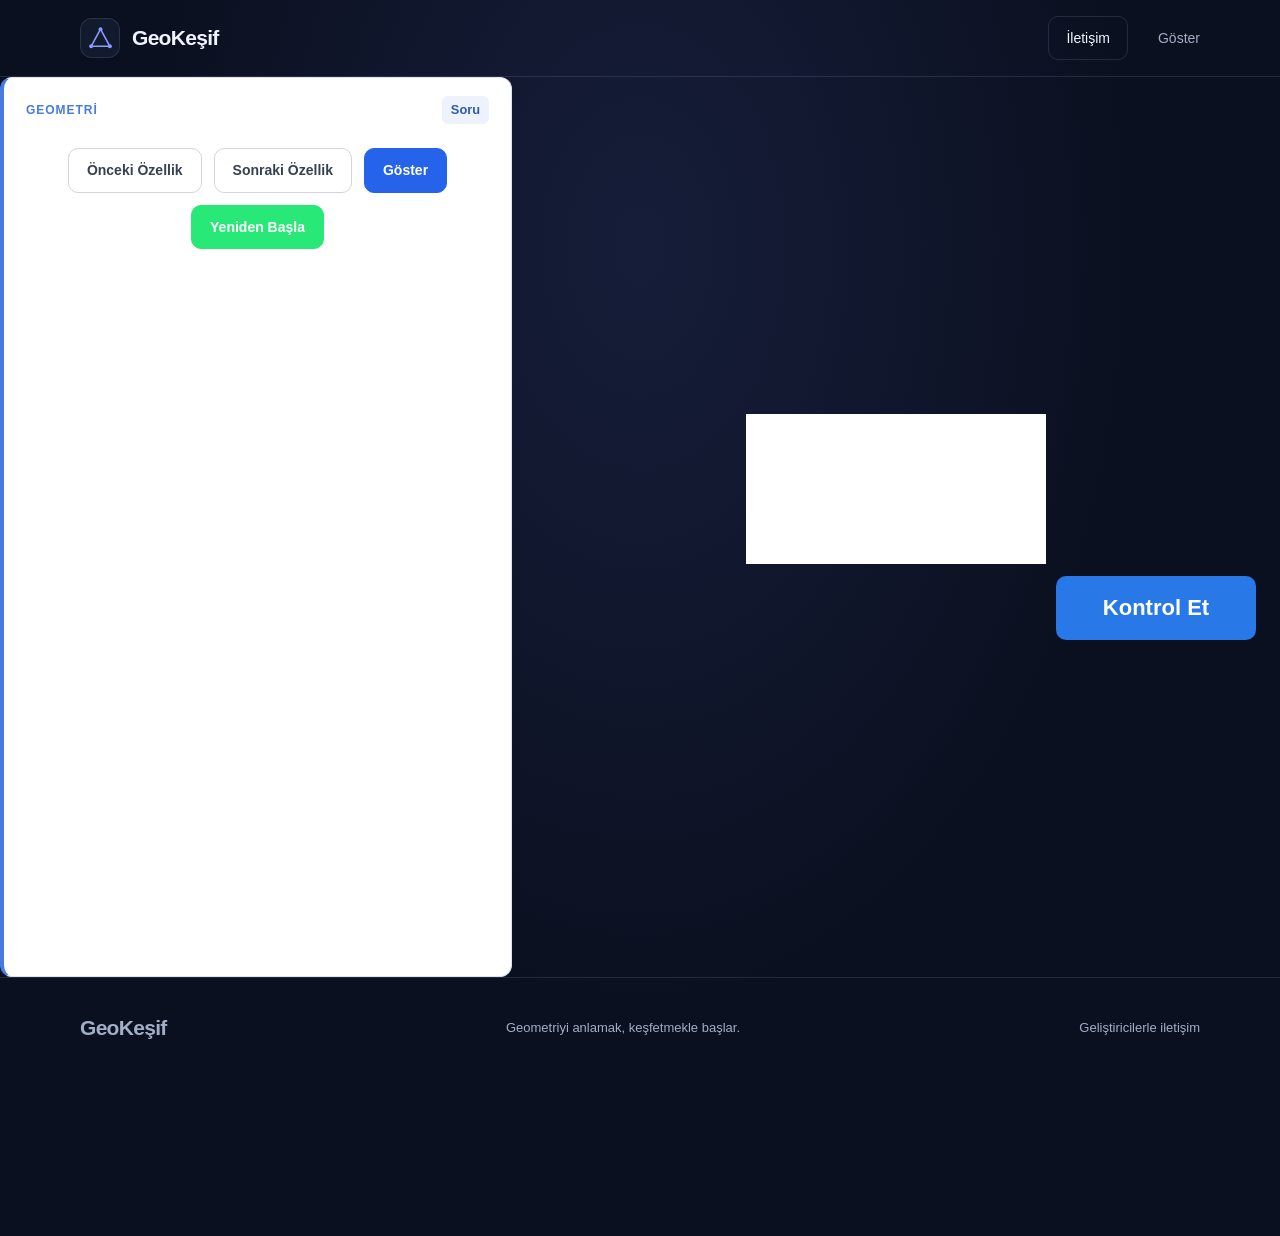
==== course/index.html @ fb609b4c "last push(probally)" ====
<!DOCTYPE html>
<html lang="tr">

<head>
    <title>GeoKeşif | Geometriyi Keşfet</title>
    <meta charset="UTF-8">
    <meta name="viewport" content="width=device-width, initial-scale=1.0">

    <meta name="description" content="Geometriyi keşfet, şekilleri incele ve geometrik teoremleri kendin bul.">
    <link rel="icon" href="../assets/ico-Ushhj6MB.svg">

  <script type="module" crossorigin src="../assets/course-BWEmuvnj.js"></script>
  <link rel="modulepreload" crossorigin href="../assets/rolldown-runtime-B8xr6ykz.js">
  <link rel="modulepreload" crossorigin href="../assets/contactBar-Cj_jjGYL.js">
  <link rel="modulepreload" crossorigin href="../assets/render-TDZM3ysp.js">
  <link rel="stylesheet" crossorigin href="../assets/contactBar-DJhipNOu.css">
  <link rel="stylesheet" crossorigin href="../assets/course-DYcGaWZT.css">
</head>

<body id="desktopViewport">
    <header id="header"></header>
    <main id="content">
        <section id="questionCard">
            <div id="questionHeader">
                <span id="questionCategory">GEOMETRİ</span>
                <span id="questionNumber">Soru</span>
            </div>

            <p id="questionText"></p>
            <p id="questionHint" hidden></p>

            <div class="controlGroup">
                <button id="previousCourse" type="button">Önceki Özellik</button>
                <button id="nextCourse" type="button">Sonraki Özellik</button>
                <button id="showCourses" type="button">Göster</button>
                <button id="restartCourse" type="button">Yeniden Başla</button>
            </div>
            <p id="questionReminder"></p>
        </section>

        <section id="canvasContainer">
            <div id="test">
                <canvas id="renderCanvas"></canvas>
            </div>
            <button id="checkQuestion" type="button">
                Kontrol Et
            </button>
        </section>
    </main>

    <footer id="iletisim"></footer>
    <svg id="colorMatchingLines" aria-hidden="true"></svg>
    <section id="colorMatchingPanel" hidden></section>
</body>

</html>
---- assets/contactBar-DJhipNOu.css ----
:root{--lightningcss-light: ;--lightningcss-dark:initial;color-scheme:dark;--background:#0b1020;--surface:#121a2d;--surface-light:#1a2540;--primary:#8b9cff;--primary-hover:#a8b4ff;--text:#f1f4ff;--text-secondary:#a2adc6;--border:#b4c3ff24}html{scroll-behavior:smooth}body{background:radial-gradient(ellipse at 50% 20%, #5669c826, transparent 55%), var(--background);min-height:100vh;color:var(--text);font-family:Segoe UI,Arial,sans-serif;line-height:1.6}a{color:inherit;text-decoration:none}button,a{-webkit-tap-highlight-color:transparent}.container{width:min(1120px,100% - 40px);margin-inline:auto}h1{letter-spacing:-3px;max-width:620px;font-size:clamp(42px,5.4vw,70px);font-weight:800;line-height:1.08}h1 span{color:var(--primary)}.button{min-height:60px;font:inherit;cursor:pointer;border:1px solid #0000;border-radius:13px;justify-content:center;align-items:center;gap:12px;padding:0 27px;font-size:16px;font-weight:750;transition:transform .2s,background .2s,border-color .2s;display:inline-flex}.button:hover{transform:translateY(-2px)}.button-primary{background:var(--primary);color:#11172c;box-shadow:0 8px 35px #8b9cff26}.button-primary:hover{background:var(--primary-hover)}.button-primary svg{width:20px;height:20px}.button-secondary{border-color:var(--border);background:var(--surface);color:var(--text)}.button-secondary:hover{background:var(--surface-light)}header{border-bottom:1px solid var(--border)}.navbar{justify-content:space-between;align-items:center;gap:24px;min-height:76px;display:flex}.logo{letter-spacing:-.7px;align-items:center;gap:12px;font-size:21px;font-weight:800;display:inline-flex}.logo-icon{border:1px solid var(--border);background:var(--surface);border-radius:12px;place-items:center;width:38px;height:38px;display:grid}.logo-icon svg{width:25px;height:25px}.nav-links{color:var(--text-secondary);align-items:center;gap:30px;font-size:14px;display:flex}.nav-links a:hover{color:var(--text)}.nav-cta{border:1px solid var(--border);border-radius:10px;padding:10px 17px;transition:background .2s;color:var(--text)!important}.nav-cta:hover{background:var(--surface-light)}footer{border-top:1px solid var(--border)}.footer-content{min-height:100px;color:var(--text-secondary);flex-wrap:wrap;justify-content:space-between;align-items:center;gap:20px;font-size:13px;display:flex}.footer-links{flex-wrap:wrap;gap:22px;display:flex}.footer-links a:hover{color:var(--text)}a:focus-visible,button:focus-visible{outline:3px solid var(--primary);outline-offset:4px}@media (width<=900px){.hero{grid-template-columns:1fr;gap:40px;height:auto;min-height:auto}.hero-content{width:100%}.geometry-card{width:min(100%,420px);margin:0 auto}.geometry-card svg{width:100%;height:auto}}@media (width<=800px){.hero{grid-template-columns:1fr;gap:42px;min-height:auto;padding-block:65px}.hero-content{text-align:center}.eyebrow{justify-content:center}.hero-description{margin-inline:auto}.hero-actions{justify-content:center}.geometry-card{width:min(100%,480px);margin-inline:auto}.features{grid-template-columns:1fr}.feature-card{padding:24px}.section{padding-block:65px}}@media (width<=520px){.container{width:calc(100% - 28px)}.navbar{min-height:68px}.logo{font-size:18px}.nav-links{gap:12px;font-size:12px}.nav-links .nav-cta{padding:8px 10px}h1{letter-spacing:-2px;font-size:43px}.hero-description{font-size:15px}.hero-actions{flex-direction:column;align-items:stretch}.button{width:100%}.start-card{padding:42px 20px}.footer-content{text-align:center;justify-content:center;padding-block:25px}.footer-links{justify-content:center}}#content{flex:1;justify-content:center;min-width:0;min-height:0;display:flex}html,body{width:100%;min-height:100%;margin:0}#desktopViewport{width:100%;min-height:100vh}@media (width<=600px) and (orientation:portrait){html{width:100%;height:100%;overflow:hidden}body#desktopViewport{transform-origin:0 0;width:100dvh;height:100vw;min-height:0;position:fixed;top:0;left:100vw;overflow:hidden auto;transform:rotate(90deg)}}
---- assets/course-DYcGaWZT.css ----
.window{z-index:1000;background:#fff;border:1px solid #444;border-radius:8px;width:400px;height:300px;position:fixed;top:100px;left:100px;overflow:hidden;box-shadow:0 8px 30px #0000004d}.window-title{color:#fff;cursor:move;-webkit-user-select:none;user-select:none;background:#333;justify-content:space-between;align-items:center;height:40px;padding:0 10px;display:flex}.window-content{height:calc(100% - 40px);padding:10px;overflow:auto}#closeButton{color:#fff;cursor:pointer;background:0 0;border:none;font-size:20px}@media (width<=480px){.controlGroup{gap:8px}.controlGroup button{flex:auto;padding:10px 12px;font-size:13px}}@media (prefers-reduced-motion:reduce){.controlGroup button{transition:none}.controlGroup button:hover{transform:none}}.selector-container{flex-direction:column;gap:10px;display:flex}.selector-title{margin-top:5px;font-weight:700}.color-container{flex-wrap:wrap;gap:6px;display:flex}.color-item{cursor:pointer;border:2px solid #0000;border-radius:4px;width:32px;height:32px;padding:0}.color-item:hover{border-color:#777}.color-item.selected{border-color:#000}.shape-container{flex-wrap:wrap;gap:6px;display:flex}.shape-item{cursor:pointer;border:2px solid #0000;width:64px;height:64px}.shape-item:hover{border-color:#777}.shape-item.selected{border-color:#000}#canvasContainer{justify-content:center;align-items:start;width:calc(100% - 28px);height:100vh;margin-inline:auto}#renderCanvas{background-color:#fff}#courseSidebar{color:#fff;background:#202020;border-right:1px solid #444;flex-direction:column;flex:0 0 240px;min-height:0;display:flex}#courseSidebar h2{flex-shrink:0;margin:0;padding:16px;font-size:18px}#courseList{flex-direction:column;flex:1;gap:6px;min-height:0;padding:8px;display:flex;overflow:hidden auto}.courseItem{color:#fff;text-align:left;cursor:pointer;background:#2a2a2a;border:1px solid #444;border-radius:6px;flex-shrink:0;width:100%;padding:12px}.courseItem:hover{background:#383838}.courseItem.selected{background:#263e5c;border-color:#589cff}#content{min-height:0;display:flex;overflow:hidden}#courseSidebar{flex:0 0 220px;min-height:0;overflow-y:auto}#canvasContainer{flex:1;justify-content:center;align-items:center;min-width:0;min-height:0;display:flex;overflow:hidden}#styleSidebar{border-left:1px solid #444;flex:0 0 180px;min-height:0;padding:12px;overflow-y:auto}#colorList,#shapeList{flex-direction:column;gap:8px;display:flex}.dragStyle{cursor:grab;box-sizing:border-box;border-radius:50%;justify-content:center;align-items:center}.dragStyle:active{cursor:grabbing}.colorSwatch{border:1px solid #888;border-radius:4px;flex-shrink:0;width:24px;height:24px}#canvasContainer{flex-direction:column;flex:1;justify-content:center;align-items:center;gap:12px;width:calc(100% - 28px);min-width:0;min-height:0;margin-inline:auto;display:flex;overflow:auto}#test{flex:0 auto;justify-content:center;align-items:center;min-width:0;min-height:0;display:flex}#renderCanvas{background-color:#fff;max-width:100%;display:block}#courseControls{box-sizing:border-box;flex-direction:column;flex:none;align-items:stretch;gap:8px;width:100%;max-width:800px;margin:0 auto 12px;display:flex}#courseControls .controlGroup{flex-wrap:wrap;justify-content:center;gap:8px;display:flex}#courseControls button{color:#222;cursor:pointer;font:inherit;background:#f5f5f5;border:1px solid #ccc;border-radius:6px;padding:9px 14px}#courseControls button:hover:not(:disabled){background:#e5e5e5}#courseControls button:disabled{opacity:.45;cursor:not-allowed}#solutionPanel{overflow-wrap:anywhere;background:#fafafa;border:1px solid #ccc;border-radius:8px;padding:12px 16px}#solutionPanel h3{margin-top:0}#questionText{white-space:pre-wrap;margin-bottom:0}@media (width<=500px){#courseControls .controlGroup{grid-template-columns:repeat(2,minmax(0,1fr));display:grid}#courseControls button{min-width:0}}#questionCard{box-sizing:border-box;color:#202938;background:#fff;border:1px solid #dce3ed;border-left:4px solid #477be0;border-radius:12px;width:100%;max-width:400px;margin:0 auto;padding:18px 22px;box-shadow:0 3px 12px #14233c0f}#questionHeader{justify-content:space-between;align-items:center;gap:12px;margin-bottom:12px;display:flex}#questionCategory{color:#477be0;letter-spacing:.08em;font-size:.75rem;font-weight:700}#questionNumber{color:#315ba8;background:#edf2fc;border-radius:6px;padding:4px 9px;font-size:.8rem;font-weight:600}#questionText{overflow-wrap:anywhere;white-space:pre-line;margin:0;font-size:1.05rem;line-height:1.8}#questionHint{color:#65748b;border-top:1px solid #e8edf4;margin:14px 0 0;padding-top:12px;font-size:.9rem;line-height:1.6}#questionHint:not([hidden]){display:block}@media (width<=300px){#questionCard{border-radius:9px;padding:14px 16px}#questionText{font-size:.98rem;line-height:1.7}}#questionActions{justify-content:flex-start;margin-top:16px;display:flex}#toggleSolution{color:#315ba8;font:inherit;cursor:pointer;background:#edf3ff;border:1px solid #c8d7f5;border-radius:7px;padding:9px 14px;font-size:.9rem;font-weight:600;transition:background .15s}#toggleSolution:hover:not(:disabled){background:#dce8ff}#toggleSolution:disabled{opacity:.5;cursor:not-allowed}#gotoCourse{color:#315ba8;font:inherit;cursor:pointer;background:#edf3ff;border:1px solid #c8d7f5;border-radius:7px;padding:8px 14px;font-size:.9rem;font-weight:600;transition:background .15s}#gotoCourse:hover:not(:disabled){background:#dce8ff}#gotoCourse:disabled{opacity:.5;cursor:not-allowed}#solutionPanel{color:#273449;background:#f7f9fd;border:1px solid #dce3ed;border-radius:8px;margin-top:16px;padding:14px 16px}#solutionPanel[hidden]{display:none}#solutionPanel h3{margin:0 0 8px;font-size:1rem}#questionText,#questionReminder{white-space:pre-wrap;overflow-wrap:anywhere;margin:0;line-height:1.8}.symbol{background-color:var(--symbol-color);vertical-align:middle;width:16px;height:16px;margin:0 3px;display:inline-block}.symbol-daire,.symbol-circle{border-radius:50%}.symbol-kare,.symbol-square,.symbol-rect{border-radius:0}.symbol-üçgen,.symbol-triangle{border-left:9px solid #0000;border-right:9px solid #0000;border-bottom:16px solid var(--symbol-color);background-color:#0000;width:0;height:0}.symbol-boş{border:2px solid #000;width:0;height:0}.symbol-empty{border:2px solid var(--symbol-color);background:0 0;padding:1px;display:inline-block}.controlGroup{flex-wrap:wrap;justify-content:center;align-items:center;gap:12px;width:100%;margin-top:24px;display:flex}.controlGroup button{color:#374151;min-height:44px;font:inherit;cursor:pointer;background:#fff;border:1px solid #d1d5db;border-radius:10px;justify-content:center;align-items:center;padding:10px 18px;font-size:14px;font-weight:600;transition:background-color .16s,border-color .16s,color .16s,box-shadow .16s,transform .16s;display:inline-flex}.controlGroup button:hover{background:#f3f4f6;border-color:#9ca3af;transform:translateY(-2px);box-shadow:0 4px 10px #00000014}.controlGroup button:active{box-shadow:none;transform:translateY(0)}.controlGroup button:focus-visible{outline-offset:3px;outline:3px solid #3b82f666}.controlGroup #showCourses{color:#fff;background:#2563eb;border-color:#2563eb}.controlGroup #showCourses:hover{background:#1d4ed8;border-color:#1d4ed8;box-shadow:0 4px 12px #2563eb40}.controlGroup #restartCourse{color:#fff;background:#28e878;border-color:#28e878}.controlGroup #restartCourse:hover{background:#18e878;border-color:#18e878;box-shadow:0 4px 12px #2563eb40}@media (width<=480px){.controlGroup{gap:8px}.controlGroup button{flex:auto;padding:10px 12px;font-size:13px}}@media (prefers-reduced-motion:reduce){.controlGroup button{transition:none}.controlGroup button:hover{transform:none}}.controlGroup button:disabled{opacity:.5;cursor:not-allowed;box-shadow:none;filter:none;transform:none}.controlGroup button:disabled:hover{color:#374151;box-shadow:none;background:#fff;border-color:#d1d5db;transform:none}.controlGroup #showCourses:disabled,.controlGroup #showCourses:disabled:hover{color:#fff;opacity:.5;cursor:not-allowed;box-shadow:none;background:#2563eb;border-color:#2563eb;transform:none}.controlGroup #restartCourse:disabled,.controlGroup #restartCourse:disabled:hover{color:#fff;opacity:.5;cursor:not-allowed;box-shadow:none;background:#28e878;border-color:#28e878;transform:none}#desktopViewport{position:relative}#checkQuestion{z-index:9999;color:#fff;cursor:pointer;background:#2878e8;border:none;border-radius:10px;min-width:200px;min-height:64px;margin-left:auto;padding:12px 24px;font-size:22px;font-weight:700;position:sticky;bottom:24px;right:24px}#checkQuestion:hover{background:#1b66cc}#content{flex-direction:row;align-items:stretch;width:100%;min-width:0;min-height:0;display:flex;overflow:hidden}#questionCard{box-sizing:border-box;flex:0 40%;width:auto;min-width:30%;max-width:40%;margin:0;overflow:hidden auto}@media (width<=600px){#questionCard{flex:0 40%;min-width:40%;max-width:40%}}#canvasContainer{flex:1 1 0;width:auto;min-width:0;min-height:0}.toast-container{z-index:9999;pointer-events:none;flex-direction:column;gap:10px;display:flex;position:fixed;bottom:24px;right:24px}.toast{color:#1f2937;overflow-wrap:anywhere;pointer-events:auto;white-space:pre-line;background:#fff;border:1px solid #e5e7eb;border-left:4px solid #2563eb;border-radius:10px;min-width:240px;max-width:min(360px,100vw - 48px);padding:14px 18px;font-size:14px;line-height:1.5;animation:.2s ease-out toast-in;box-shadow:0 8px 24px #0000001f}.toast.success{border-left-color:#16a34a}.toast.error{border-left-color:#dc2626}.toast.warning{border-left-color:#d97706}.toast.removing{animation:.2s ease-in forwards toast-out}@keyframes toast-in{0%{opacity:0;transform:translate(20px)}to{opacity:1;transform:translate(0)}}@keyframes toast-out{to{opacity:0;transform:translate(20px)}}@media (prefers-reduced-motion:reduce){.toast,.toast.removing{animation:none}}
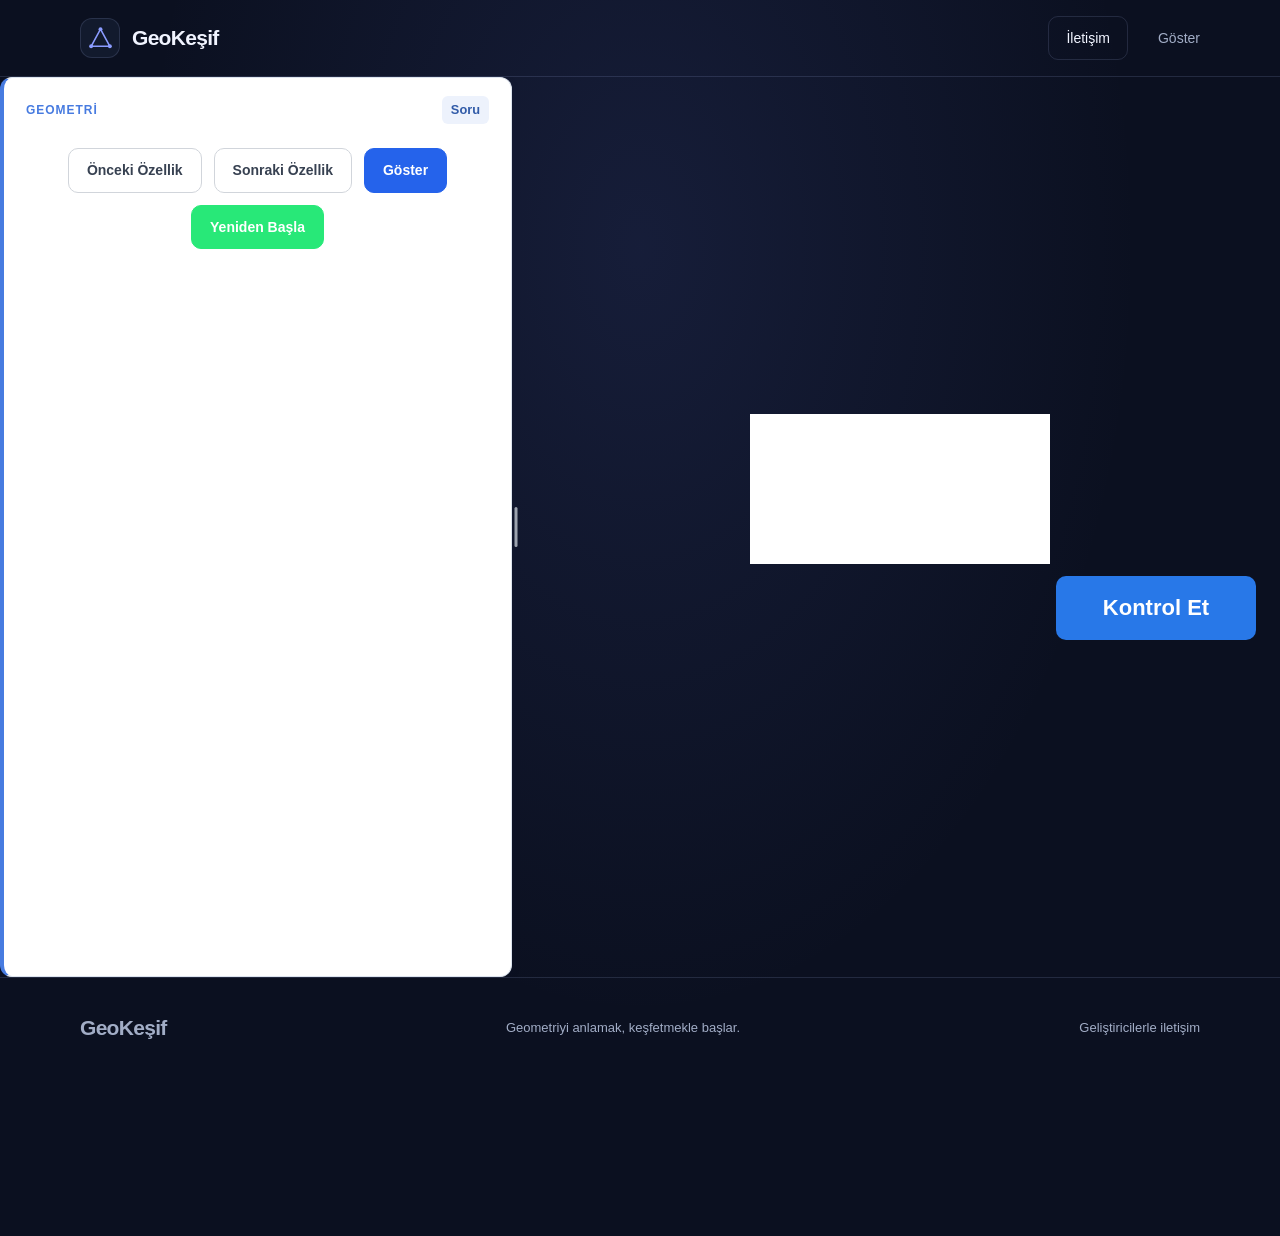
==== commit 81133e07: "small change" ====
--- a/course/index.html
+++ b/course/index.html
@@ -14,12 +14,12 @@
     <meta name="description" content="Geometriyi keşfet, şekilleri incele ve geometrik teoremleri kendin bul.">
     <link rel="icon" href="../assets/ico-Ushhj6MB.svg">
 
-  <script type="module" crossorigin src="../assets/course-BWEmuvnj.js"></script>
+  <script type="module" crossorigin src="../assets/course-C2_R8om1.js"></script>
   <link rel="modulepreload" crossorigin href="../assets/rolldown-runtime-B8xr6ykz.js">
   <link rel="modulepreload" crossorigin href="../assets/contactBar-Cj_jjGYL.js">
-  <link rel="modulepreload" crossorigin href="../assets/render-TDZM3ysp.js">
+  <link rel="modulepreload" crossorigin href="../assets/render-B9s9tEjW.js">
   <link rel="stylesheet" crossorigin href="../assets/contactBar-DJhipNOu.css">
-  <link rel="stylesheet" crossorigin href="../assets/course-DYcGaWZT.css">
+  <link rel="stylesheet" crossorigin href="../assets/course-DU91jyrl.css">
 </head>
 
 <body id="desktopViewport">
@@ -43,6 +43,8 @@
             <p id="questionReminder"></p>
         </section>
 
+        <div id="panelResizer" role="separator" aria-label="Soru panelinin genişliğini değiştir" aria-orientation="vertical" aria-valuemin="220" aria-valuenow="400" tabindex="0"></div>
+
         <section id="canvasContainer">
             <div id="test">
                 <canvas id="renderCanvas"></canvas>
--- a/assets/course-DU91jyrl.css
+++ b/assets/course-DU91jyrl.css
@@ -0,0 +1 @@
+.window{z-index:1000;background:#fff;border:1px solid #444;border-radius:8px;width:400px;height:300px;position:fixed;top:100px;left:100px;overflow:hidden;box-shadow:0 8px 30px #0000004d}.window-title{color:#fff;cursor:move;-webkit-user-select:none;user-select:none;background:#333;justify-content:space-between;align-items:center;height:40px;padding:0 10px;display:flex}.window-content{height:calc(100% - 40px);padding:10px;overflow:auto}#closeButton{color:#fff;cursor:pointer;background:0 0;border:none;font-size:20px}@media (width<=480px){.controlGroup{gap:8px}.controlGroup button{flex:auto;padding:10px 12px;font-size:13px}}@media (prefers-reduced-motion:reduce){.controlGroup button{transition:none}.controlGroup button:hover{transform:none}}.selector-container{flex-direction:column;gap:10px;display:flex}.selector-title{margin-top:5px;font-weight:700}.color-container{flex-wrap:wrap;gap:6px;display:flex}.color-item{cursor:pointer;border:2px solid #0000;border-radius:4px;width:32px;height:32px;padding:0}.color-item:hover{border-color:#777}.color-item.selected{border-color:#000}.shape-container{flex-wrap:wrap;gap:6px;display:flex}.shape-item{cursor:pointer;border:2px solid #0000;width:64px;height:64px}.shape-item:hover{border-color:#777}.shape-item.selected{border-color:#000}#canvasContainer{justify-content:center;align-items:start;width:calc(100% - 28px);height:100vh;margin-inline:auto}#renderCanvas{background-color:#fff}#courseSidebar{color:#fff;background:#202020;border-right:1px solid #444;flex-direction:column;flex:0 0 240px;min-height:0;display:flex}#courseSidebar h2{flex-shrink:0;margin:0;padding:16px;font-size:18px}#courseList{flex-direction:column;flex:1;gap:6px;min-height:0;padding:8px;display:flex;overflow:hidden auto}.courseItem{color:#fff;text-align:left;cursor:pointer;background:#2a2a2a;border:1px solid #444;border-radius:6px;flex-shrink:0;width:100%;padding:12px}.courseItem:hover{background:#383838}.courseItem.selected{background:#263e5c;border-color:#589cff}#content{min-height:0;display:flex;overflow:hidden}#courseSidebar{flex:0 0 220px;min-height:0;overflow-y:auto}#canvasContainer{flex:1;justify-content:center;align-items:center;min-width:0;min-height:0;display:flex;overflow:hidden}#styleSidebar{border-left:1px solid #444;flex:0 0 180px;min-height:0;padding:12px;overflow-y:auto}#colorList,#shapeList{flex-direction:column;gap:8px;display:flex}.dragStyle{box-sizing:border-box;cursor:grab;touch-action:none;-webkit-user-select:none;user-select:none;-webkit-user-drag:none;border-radius:50%;justify-content:center;align-items:center;display:inline-flex}.dragStyle:active,.dragStyle.dragging{cursor:grabbing}.dragPreview{-webkit-user-select:none;user-select:none;pointer-events:none!important}.colorSwatch{border:1px solid #888;border-radius:4px;flex-shrink:0;width:24px;height:24px}#canvasContainer{flex-direction:column;flex:1;justify-content:center;align-items:center;gap:12px;width:calc(100% - 28px);min-width:0;min-height:0;margin-inline:auto;display:flex;overflow:auto}#test{flex:0 auto;justify-content:center;align-items:center;min-width:0;min-height:0;display:flex}#renderCanvas{background-color:#fff;max-width:100%;display:block}#courseControls{box-sizing:border-box;flex-direction:column;flex:none;align-items:stretch;gap:8px;width:100%;max-width:800px;margin:0 auto 12px;display:flex}#courseControls .controlGroup{flex-wrap:wrap;justify-content:center;gap:8px;display:flex}#courseControls button{color:#222;cursor:pointer;font:inherit;background:#f5f5f5;border:1px solid #ccc;border-radius:6px;padding:9px 14px}#courseControls button:hover:not(:disabled){background:#e5e5e5}#courseControls button:disabled{opacity:.45;cursor:not-allowed}#solutionPanel{overflow-wrap:anywhere;background:#fafafa;border:1px solid #ccc;border-radius:8px;padding:12px 16px}#solutionPanel h3{margin-top:0}#questionText{white-space:pre-wrap;margin-bottom:0}@media (width<=500px){#courseControls .controlGroup{grid-template-columns:repeat(2,minmax(0,1fr));display:grid}#courseControls button{min-width:0}}#questionCard{box-sizing:border-box;color:#202938;background:#fff;border:1px solid #dce3ed;border-left:4px solid #477be0;border-radius:12px;width:100%;max-width:400px;margin:0 auto;padding:18px 22px;box-shadow:0 3px 12px #14233c0f}#questionHeader{justify-content:space-between;align-items:center;gap:12px;margin-bottom:12px;display:flex}#questionCategory{color:#477be0;letter-spacing:.08em;font-size:.75rem;font-weight:700}#questionNumber{color:#315ba8;background:#edf2fc;border-radius:6px;padding:4px 9px;font-size:.8rem;font-weight:600}#questionText{overflow-wrap:anywhere;white-space:pre-line;margin:0;font-size:1.05rem;line-height:1.8}#questionHint{color:#65748b;border-top:1px solid #e8edf4;margin:14px 0 0;padding-top:12px;font-size:.9rem;line-height:1.6}#questionHint:not([hidden]){display:block}@media (width<=300px){#questionCard{border-radius:9px;padding:14px 16px}#questionText{font-size:.98rem;line-height:1.7}}#questionActions{justify-content:flex-start;margin-top:16px;display:flex}#toggleSolution{color:#315ba8;font:inherit;cursor:pointer;background:#edf3ff;border:1px solid #c8d7f5;border-radius:7px;padding:9px 14px;font-size:.9rem;font-weight:600;transition:background .15s}#toggleSolution:hover:not(:disabled){background:#dce8ff}#toggleSolution:disabled{opacity:.5;cursor:not-allowed}#gotoCourse{color:#315ba8;font:inherit;cursor:pointer;background:#edf3ff;border:1px solid #c8d7f5;border-radius:7px;padding:8px 14px;font-size:.9rem;font-weight:600;transition:background .15s}#gotoCourse:hover:not(:disabled){background:#dce8ff}#gotoCourse:disabled{opacity:.5;cursor:not-allowed}#solutionPanel{color:#273449;background:#f7f9fd;border:1px solid #dce3ed;border-radius:8px;margin-top:16px;padding:14px 16px}#solutionPanel[hidden]{display:none}#solutionPanel h3{margin:0 0 8px;font-size:1rem}#questionText,#questionReminder{white-space:pre-wrap;overflow-wrap:anywhere;margin:0;line-height:1.8}.symbol{background-color:var(--symbol-color);vertical-align:middle;width:16px;height:16px;margin:0 3px;display:inline-block}.symbol-daire,.symbol-circle{border-radius:50%}.symbol-kare,.symbol-square,.symbol-rect{border-radius:0}.symbol-üçgen,.symbol-triangle{border-left:9px solid #0000;border-right:9px solid #0000;border-bottom:16px solid var(--symbol-color);background-color:#0000;width:0;height:0}.symbol-boş{border:2px solid #000;width:0;height:0}.symbol-empty{border:2px solid var(--symbol-color);background:0 0;padding:1px;display:inline-block}.controlGroup{flex-wrap:wrap;justify-content:center;align-items:center;gap:12px;width:100%;margin-top:24px;display:flex}.controlGroup button{color:#374151;min-height:44px;font:inherit;cursor:pointer;background:#fff;border:1px solid #d1d5db;border-radius:10px;justify-content:center;align-items:center;padding:10px 18px;font-size:14px;font-weight:600;transition:background-color .16s,border-color .16s,color .16s,box-shadow .16s,transform .16s;display:inline-flex}.controlGroup button:hover{background:#f3f4f6;border-color:#9ca3af;transform:translateY(-2px);box-shadow:0 4px 10px #00000014}.controlGroup button:active{box-shadow:none;transform:translateY(0)}.controlGroup button:focus-visible{outline-offset:3px;outline:3px solid #3b82f666}.controlGroup #showCourses{color:#fff;background:#2563eb;border-color:#2563eb}.controlGroup #showCourses:hover{background:#1d4ed8;border-color:#1d4ed8;box-shadow:0 4px 12px #2563eb40}.controlGroup #restartCourse{color:#fff;background:#28e878;border-color:#28e878}.controlGroup #restartCourse:hover{background:#18e878;border-color:#18e878;box-shadow:0 4px 12px #2563eb40}@media (width<=480px){.controlGroup{gap:8px}.controlGroup button{flex:auto;padding:10px 12px;font-size:13px}}@media (prefers-reduced-motion:reduce){.controlGroup button{transition:none}.controlGroup button:hover{transform:none}}.controlGroup button:disabled{opacity:.5;cursor:not-allowed;box-shadow:none;filter:none;transform:none}.controlGroup button:disabled:hover{color:#374151;box-shadow:none;background:#fff;border-color:#d1d5db;transform:none}.controlGroup #showCourses:disabled,.controlGroup #showCourses:disabled:hover{color:#fff;opacity:.5;cursor:not-allowed;box-shadow:none;background:#2563eb;border-color:#2563eb;transform:none}.controlGroup #restartCourse:disabled,.controlGroup #restartCourse:disabled:hover{color:#fff;opacity:.5;cursor:not-allowed;box-shadow:none;background:#28e878;border-color:#28e878;transform:none}#desktopViewport{position:relative}#checkQuestion{z-index:9999;color:#fff;cursor:pointer;background:#2878e8;border:none;border-radius:10px;min-width:200px;min-height:64px;margin-left:auto;padding:12px 24px;font-size:22px;font-weight:700;position:sticky;bottom:24px;right:24px}#checkQuestion:hover{background:#1b66cc}#content{flex-direction:row;align-items:stretch;width:100%;min-width:0;min-height:0;display:flex;overflow:hidden}#questionCard{box-sizing:border-box;flex:0 40%;width:auto;min-width:30%;max-width:40%;margin:0;overflow:hidden auto}@media (width<=600px){#questionCard{flex:0 40%;min-width:40%;max-width:40%}}#canvasContainer{flex:1 1 0;width:auto;min-width:0;min-height:0}#questionCard{box-sizing:border-box;flex:0 0 40%;width:auto;min-width:220px;max-width:none;margin:0}#panelResizer{cursor:col-resize;touch-action:none;-webkit-user-select:none;user-select:none;z-index:10;background:0 0;flex:0 0 8px;width:8px;min-width:8px;transition:background-color .15s;position:relative}#panelResizer:after{content:"";background:#9ca3af;border-radius:4px;width:3px;height:40px;transition:background-color .15s,height .15s;position:absolute;top:50%;left:50%;transform:translate(-50%,-50%)}#panelResizer:hover,#panelResizer:focus-visible,#panelResizer.resizing{background:#477be01a}#panelResizer:hover:after,#panelResizer:focus-visible:after,#panelResizer.resizing:after{background:#477be0;height:64px}#panelResizer:focus-visible{outline-offset:-2px;outline:2px solid #477be0}body.panel-resizing{cursor:col-resize!important;-webkit-user-select:none!important;user-select:none!important}@media (width<=600px){#questionCard{flex:0 0 40%;min-width:220px;max-width:none}}.toast-container{z-index:9999;pointer-events:none;flex-direction:column;gap:10px;display:flex;position:fixed;bottom:24px;right:24px}.toast{color:#1f2937;overflow-wrap:anywhere;pointer-events:auto;white-space:pre-line;background:#fff;border:1px solid #e5e7eb;border-left:4px solid #2563eb;border-radius:10px;min-width:240px;max-width:min(360px,100vw - 48px);padding:14px 18px;font-size:14px;line-height:1.5;animation:.2s ease-out toast-in;box-shadow:0 8px 24px #0000001f}.toast.success{border-left-color:#16a34a}.toast.error{border-left-color:#dc2626}.toast.warning{border-left-color:#d97706}.toast.removing{animation:.2s ease-in forwards toast-out}@keyframes toast-in{0%{opacity:0;transform:translate(20px)}to{opacity:1;transform:translate(0)}}@keyframes toast-out{to{opacity:0;transform:translate(20px)}}@media (prefers-reduced-motion:reduce){.toast,.toast.removing{animation:none}}
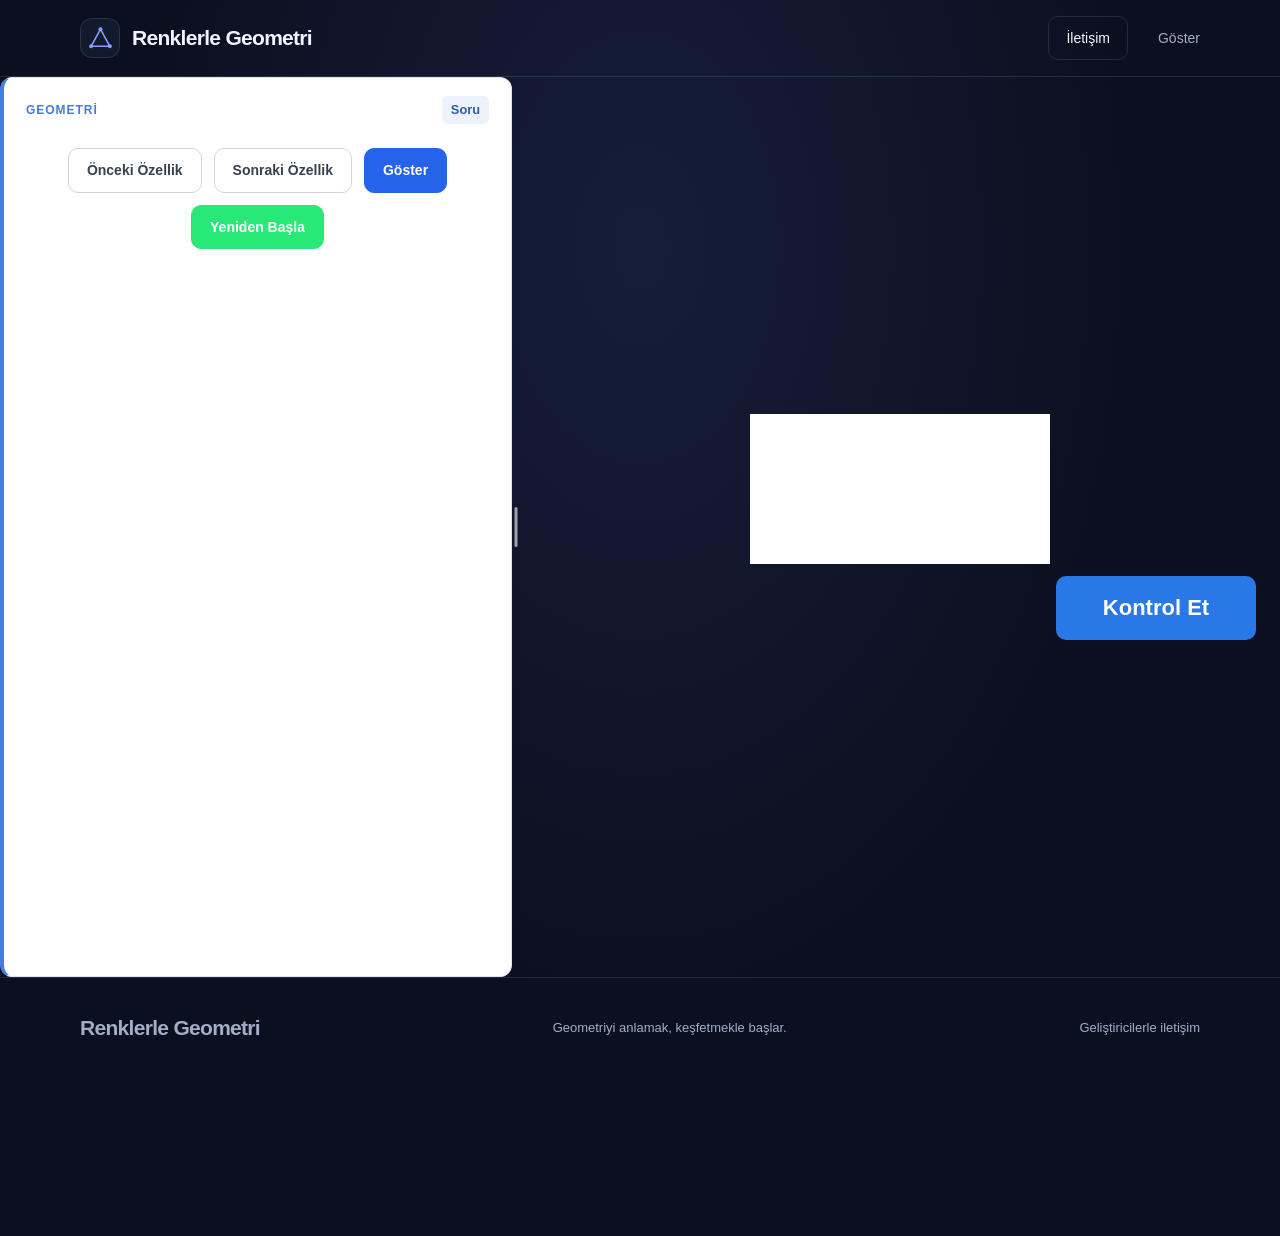
==== commit 03ce48fb: "last push(probally)" ====
--- a/course/index.html
+++ b/course/index.html
@@ -1,64 +1,64 @@
-<!DOCTYPE html>
-<html lang="tr">
-
-<head>
-    <title>GeoKeşif | Geometriyi Keşfet</title>
-    <meta charset="UTF-8">
-    <meta name="viewport" content="width=device-width, initial-scale=1.0">-----
-
-    <meta name="description" content="Geometriyi keşfet, şekilleri incele ve geometrik teoremleri kendin bul.">
-    <link rel="icon" href="../assets/ico-Ushhj6MB.svg">
-
+<!DOCTYPE html>
+<html lang="tr">
+
+<head>
+    <title>Renklerle Geometri | Geometriyi Keşfet</title>
+    <meta charset="UTF-8">
+    <meta name="viewport" content="width=device-width, initial-scale=1.0">
+
+
+
+
+
+
+    <meta name="description" content="Geometriyi keşfet, şekilleri incele ve geometrik teoremleri kendin bul.">
+    <link rel="icon" href="../assets/ico-Ushhj6MB.svg">
+
   <script type="module" crossorigin src="../assets/course-C2_R8om1.js"></script>
   <link rel="modulepreload" crossorigin href="../assets/rolldown-runtime-B8xr6ykz.js">
   <link rel="modulepreload" crossorigin href="../assets/contactBar-Cj_jjGYL.js">
   <link rel="modulepreload" crossorigin href="../assets/render-B9s9tEjW.js">
   <link rel="stylesheet" crossorigin href="../assets/contactBar-DJhipNOu.css">
   <link rel="stylesheet" crossorigin href="../assets/course-DU91jyrl.css">
-</head>
-
-<body id="desktopViewport">
-    <header id="header"></header>
-    <main id="content">
-        <section id="questionCard">
-            <div id="questionHeader">
-                <span id="questionCategory">GEOMETRİ</span>
-                <span id="questionNumber">Soru</span>
-            </div>
-
-            <p id="questionText"></p>
-            <p id="questionHint" hidden></p>
-
-            <div class="controlGroup">
-                <button id="previousCourse" type="button">Önceki Özellik</button>
-                <button id="nextCourse" type="button">Sonraki Özellik</button>
-                <button id="showCourses" type="button">Göster</button>
-                <button id="restartCourse" type="button">Yeniden Başla</button>
-            </div>
-            <p id="questionReminder"></p>
-        </section>
-
-        <div id="panelResizer" role="separator" aria-label="Soru panelinin genişliğini değiştir" aria-orientation="vertical" aria-valuemin="220" aria-valuenow="400" tabindex="0"></div>
-
-        <section id="canvasContainer">
-            <div id="test">
-                <canvas id="renderCanvas"></canvas>
-            </div>
-            <button id="checkQuestion" type="button">
-                Kontrol Et
-            </button>
-        </section>
-    </main>
-
-    <footer id="iletisim"></footer>
-    <svg id="colorMatchingLines" aria-hidden="true"></svg>
-    <section id="colorMatchingPanel" hidden></section>-
-</body>
-
+</head>
+
+<body id="desktopViewport">
+    <header id="header"></header>
+    <main id="content">
+        <section id="questionCard">
+            <div id="questionHeader">
+                <span id="questionCategory">GEOMETRİ</span>
+                <span id="questionNumber">Soru</span>
+            </div>
+
+            <p id="questionText"></p>
+            <p id="questionHint" hidden></p>
+
+            <div class="controlGroup">
+                <button id="previousCourse" type="button">Önceki Özellik</button>
+                <button id="nextCourse" type="button">Sonraki Özellik</button>
+                <button id="showCourses" type="button">Göster</button>
+                <button id="restartCourse" type="button">Yeniden Başla</button>
+            </div>
+            <p id="questionReminder"></p>
+        </section>
+
+        <div id="panelResizer" role="separator" aria-label="Soru panelinin genişliğini değiştir" aria-orientation="vertical" aria-valuemin="220" aria-valuenow="400" tabindex="0"></div>
+
+        <section id="canvasContainer">
+            <div id="test">
+                <canvas id="renderCanvas"></canvas>
+            </div>
+            <button id="checkQuestion" type="button">
+                Kontrol Et
+            </button>
+        </section>
+    </main>
+
+    <footer id="iletisim"></footer>
+    <svg id="colorMatchingLines" aria-hidden="true"></svg>
+    <section id="colorMatchingPanel" hidden></section>
+
+</body>
+
 </html>
